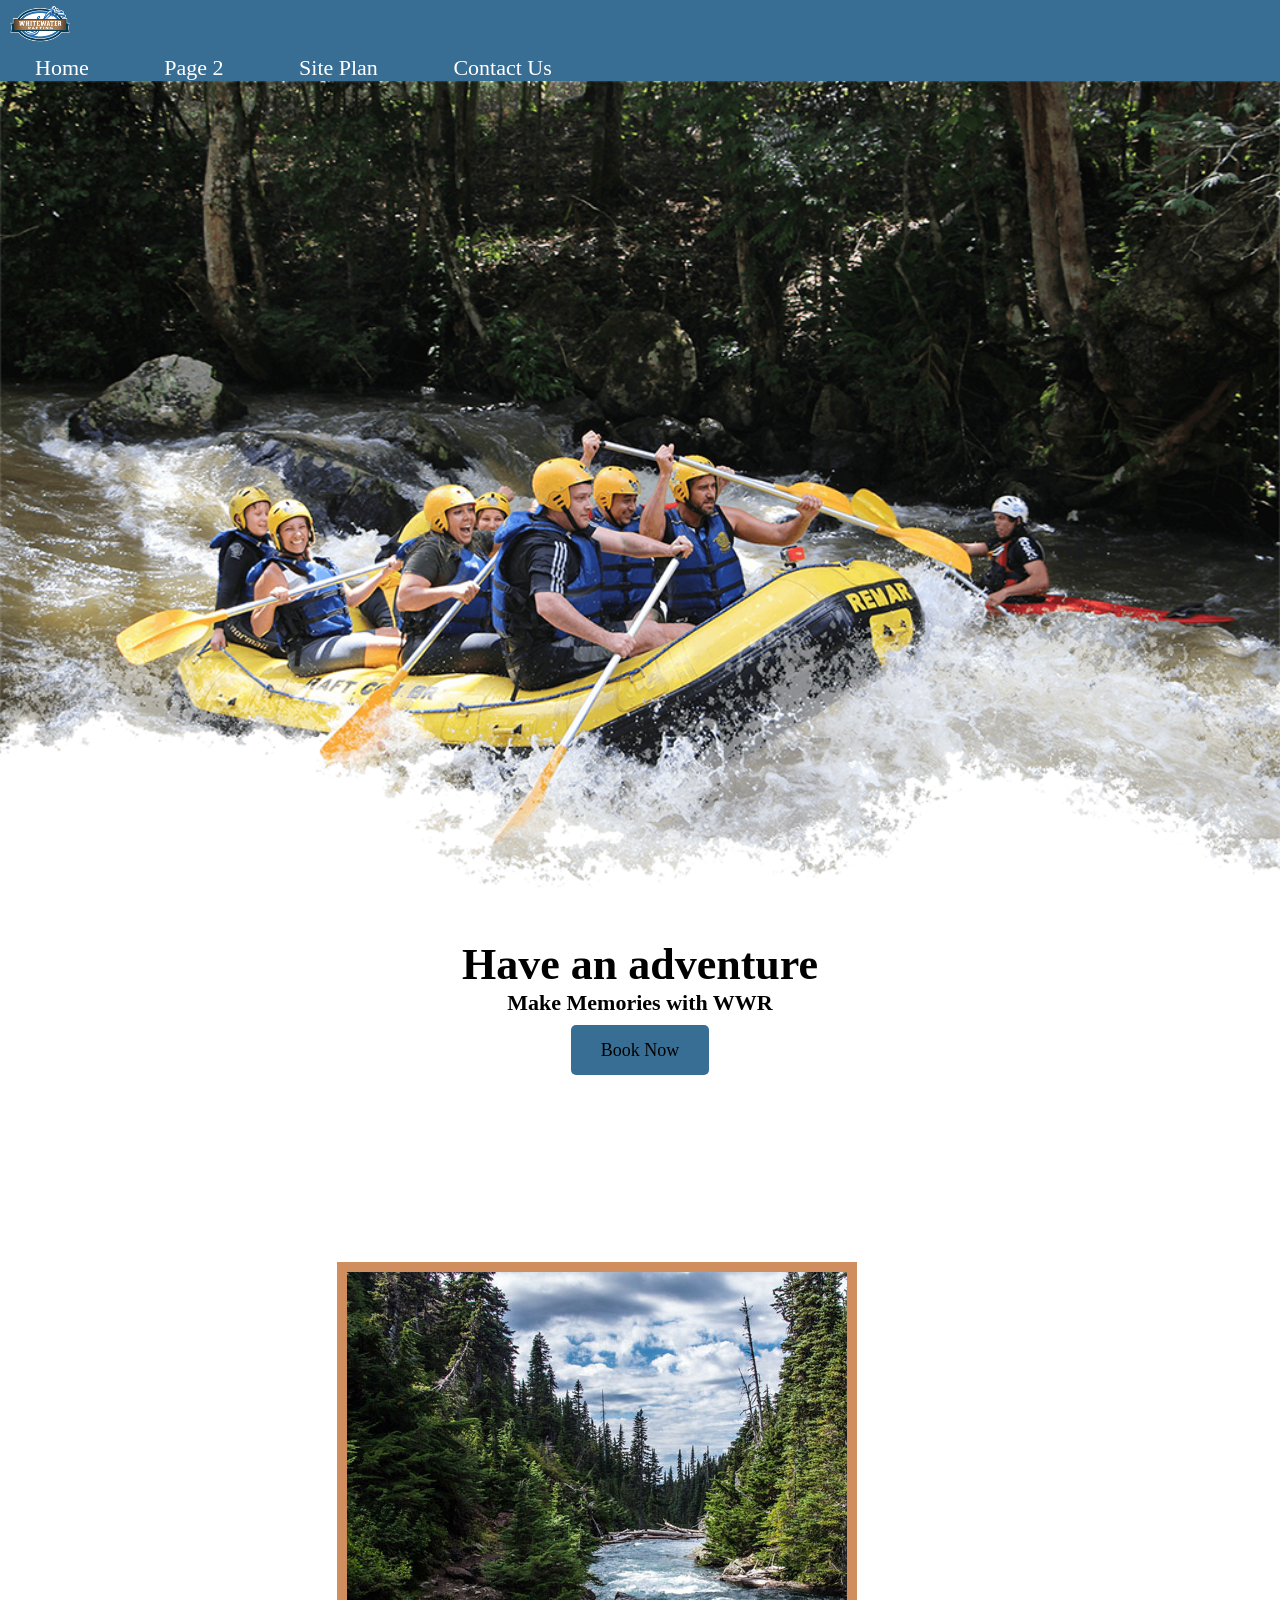
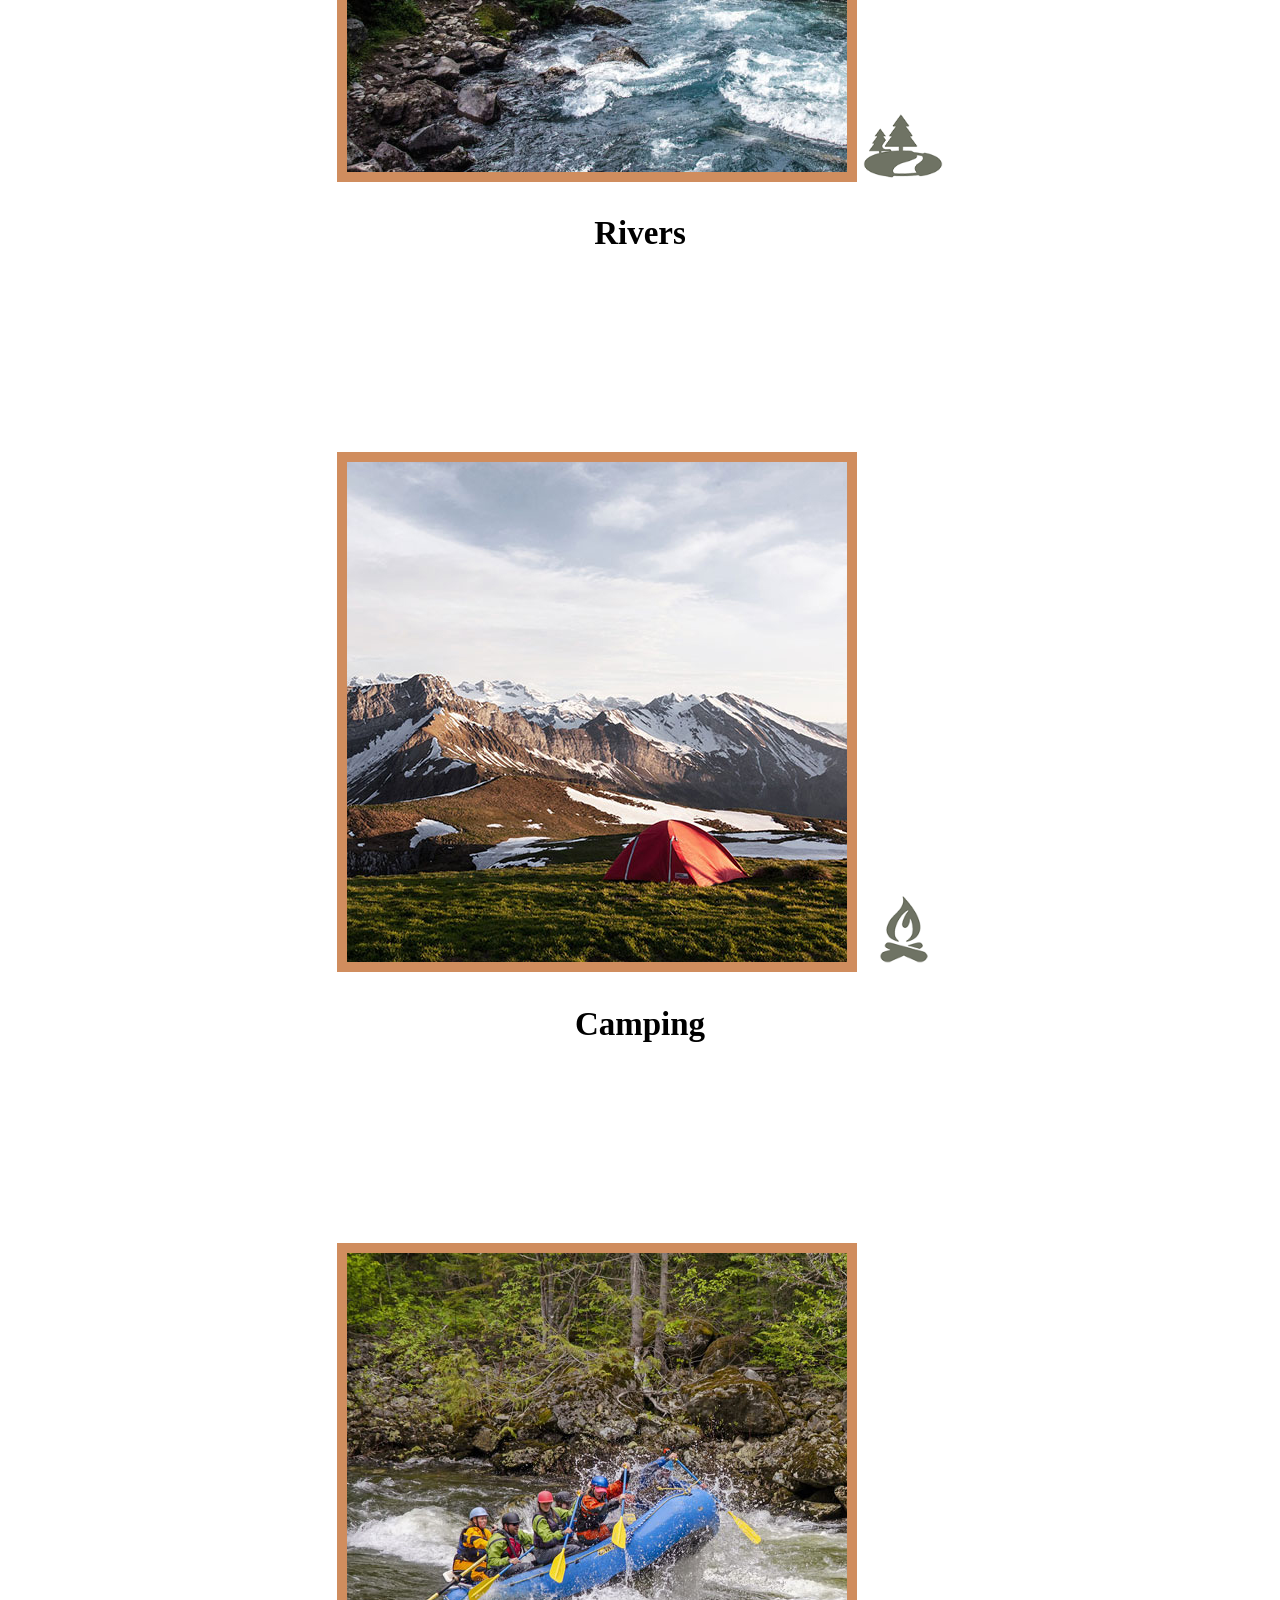
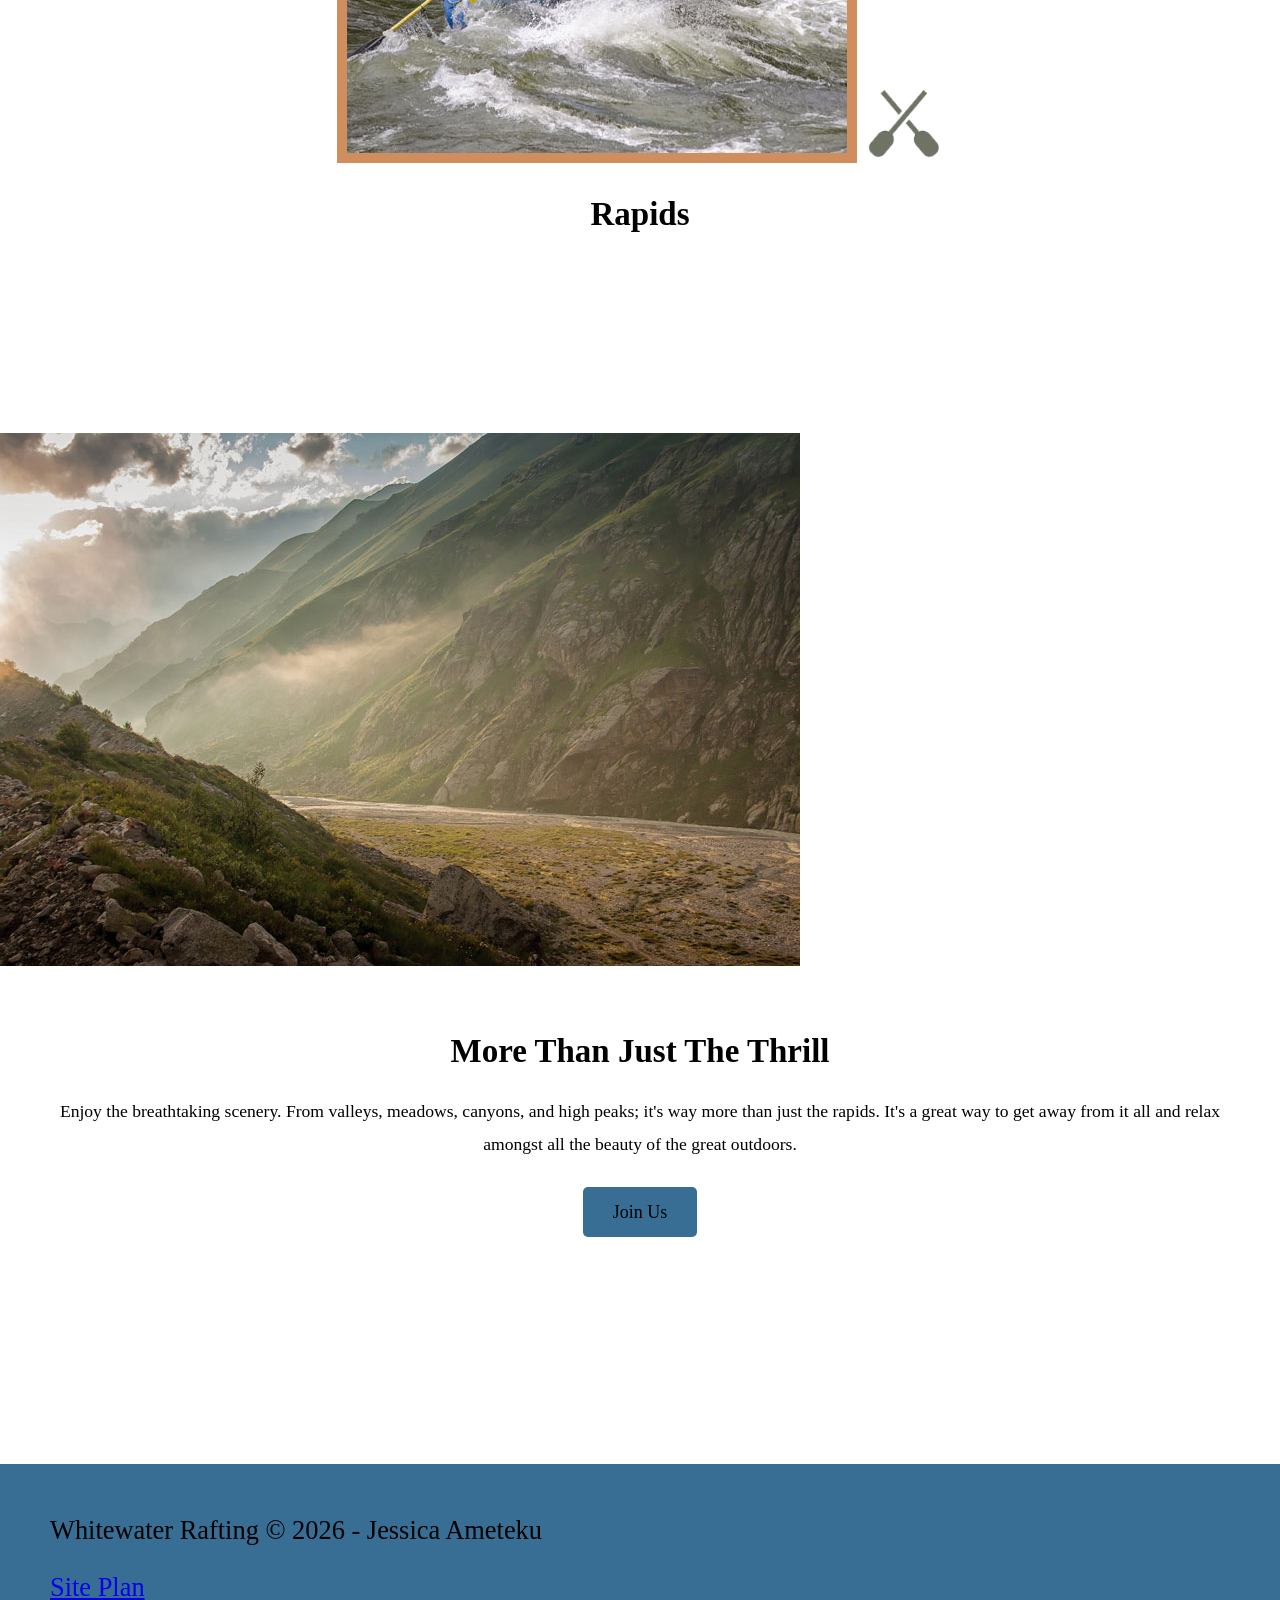
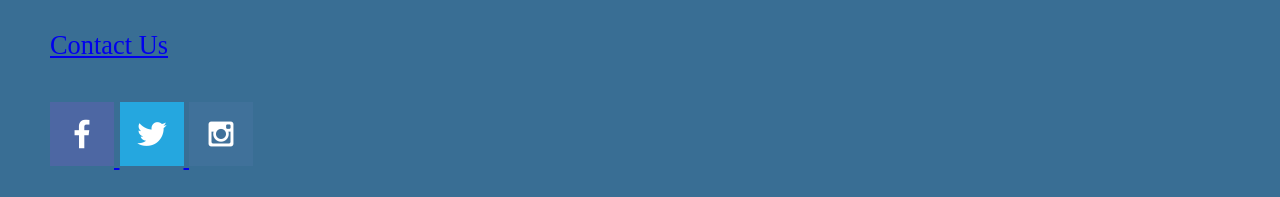
==== wwr/index.html @ f1522dd0 "first commit" ====
<!DOCTYPE html>
<html lang="en">
<head>
    <meta charset="UTF-8">
    <meta name="viewport" content="width=device-width, initial-scale=1.0">
    <title>Whitewater Rafting|Adventures| Home</title>
    <link rel="stylesheet" href="styles/style.css">
</head>
<body>
    <div id="content">
    <header>
        <a id="logo_link" href="index.html">
            <img width='250' class="logo" src="images/wwr_logo.png" alt="WWR_Logo">
        </a>
        <nav>
            <a href="index.html">Home</a>
            <a href="#">Page 2</a>
            <a href="site-plan-rafting.html">Site Plan</a>
            <a href="conctactus.html">Contact Us</a>
        </nav>
    </header>
    <div id="hero-box">
        <img id="hero-img" src="images/hero.png" alt="People enjoying whitewater rafting">
    </div>
    <section id="hero-msg" >
        <h1 class="home-title"> Have an adventure</h1>
        <h4> Make Memories with WWR </h4>
        <div class="button-box">
            <a class="book" href="contactus.html"> Book Now</a>
    </div>
    </section>
    <main class="home-grid">
    <section class="rivers-card">
        <img class="card-img" src="images/rivers.jpg" alt="river in forest">
        <img class="icon" src="images/river_icon.png" alt="river icon">
        <h2>Rivers</h2>
    </section>
    <section class="camping-card">
        <img class="card-img" src="images/camping.jpg" alt="tent in mountains">
        <img class="icon" src="images/fire_icon.png" alt="fire icon">
        <h2>Camping</h2>
    </section>
    <section class="rapids-card">
        <img class="card-img" src="images/rapids.jpg" alt="rafting boat">
        <img class="icon" src="images/oars.png" alt="oars icon">
        <h2>Rapids</h2>
    </section>
    <img class="mountains" src="images/mountains.jpg" alt="Misty mountains">
    <section class="msg">
        <h2>More Than Just The Thrill</h2>
        <p>Enjoy the breathtaking scenery. From valleys, meadows, canyons, and high peaks; it's way more than just the rapids. It's a great way to get away from it all and relax amongst all the beauty of the great outdoors. </p>
        <a class='join' href="rivers.html">Join Us</a>
</section>

</main>

<footer>
    <p>Whitewater Rafting &copy; 2026 - Jessica Ameteku</p>
    <p><a href="site-plan-rafting.html">Site Plan</a></p>
    <p><a href="contactus.html">Contact Us</a></p>
    <div class="social">
        <a href="https://facebook.com" target="_blank">
            <img src="images/facebook.png" alt="fb icon">
        </a>
        <a href="https://twitter.com" target="_blank">
            <img src="images/twitter.png" alt="twitter icon">
        </a>
        <a href="https://instagram.com" target="_blank">
            <img src="images/instagram.png" alt="instagram icon">
        </a>
</div>
</footer>
    </div>
</body>
</html>
---- wwr/styles/style.css ----
#content {
    max-width: 1600px;
    margin: 0 auto;
}
#hero-msg h1, #hero-msg h4 {
    text-align: center;
    background-color: white;
    margin: 0px;
}
.button-box {
    text-align: center;
    margin-top: 20px;
}
main section {
    text-align: center;
}

body {
    background-color: white;
    font-family: "Google Sans";
    font-size: 22px;
    margin: 0;
    padding: 0;
}
header {
    background-color: #396E94;
}
nav a:hover {
    background-color: black;
}
.home-title {
    background-color: #396E94;
    font-family: "Source Serif 4", serif;
    font-size: 2em;
    margin-top: 10px;
}

h4 {
    margin: 0px;
}
.book, .join {
    background-color: #396E94;
    color: black;
    text-decoration: none; 
    font-size: 18px;
    padding: 15px 30px; 
    margin-top: 50px;
    border-radius: 5px;
}

.book:hover, .join:hover {
    background-color: white;
}

.msg {
    background-color: white;
    line-height: 1.5em;
    padding: 35px;
}
.msg h2{
    font-family: "Source Serif 4", Serif;
}
.msg p {
    font-size: 0.8em;
    padding-bottom: 15px;
}
footer {
    background-color: #396E94;
    padding: 25px 50px;
     margin-top: 200px;
}
footer a {
    background-color: #396E94;
}
footer a:hover {
    background-color: white;
}
#background {
    height: 725px;
    background-color: white;
}
.logo {
    width: 80px;
}
.icon {
    width: 80px;
    padding-top: 10px;
}
#hero-img {
    width: 100%;
}
nav a {
    text-align: center;
    color: white;
    text-decoration: none;
    padding: 35px;
}  
footer p {
    font-size: 1.2em;
}    
footer p a:hover {
    text-decoration: underline;
}    
footer .social img {
    padding-top: 15px;
    background-color: #0000 ;
}
#logo_link {
    padding-top: 5px;
}
.rivers-card, .camping-card, .rapids-card {
    margin: 200px 0;
}
.card-img{
    border:10px solid #d08d5e;
}
main section img{
    box-sizing: border-box;
}
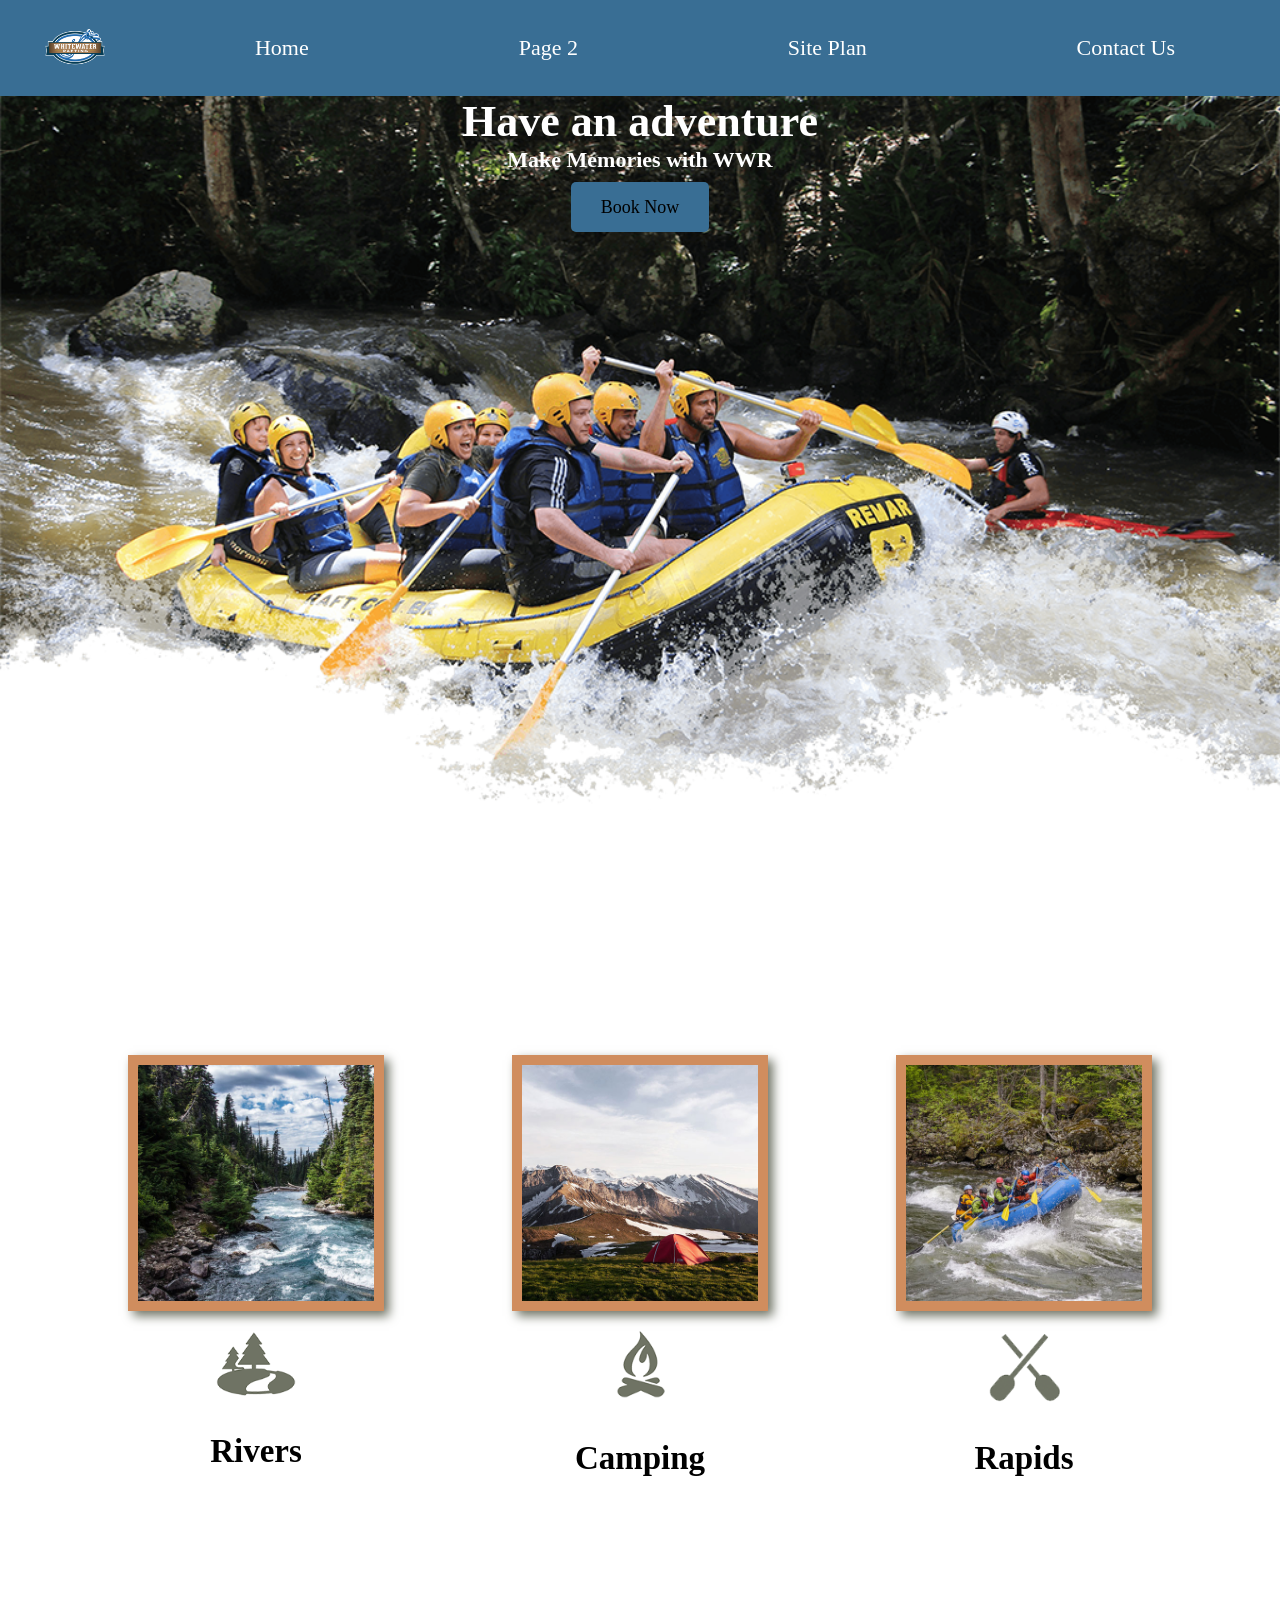
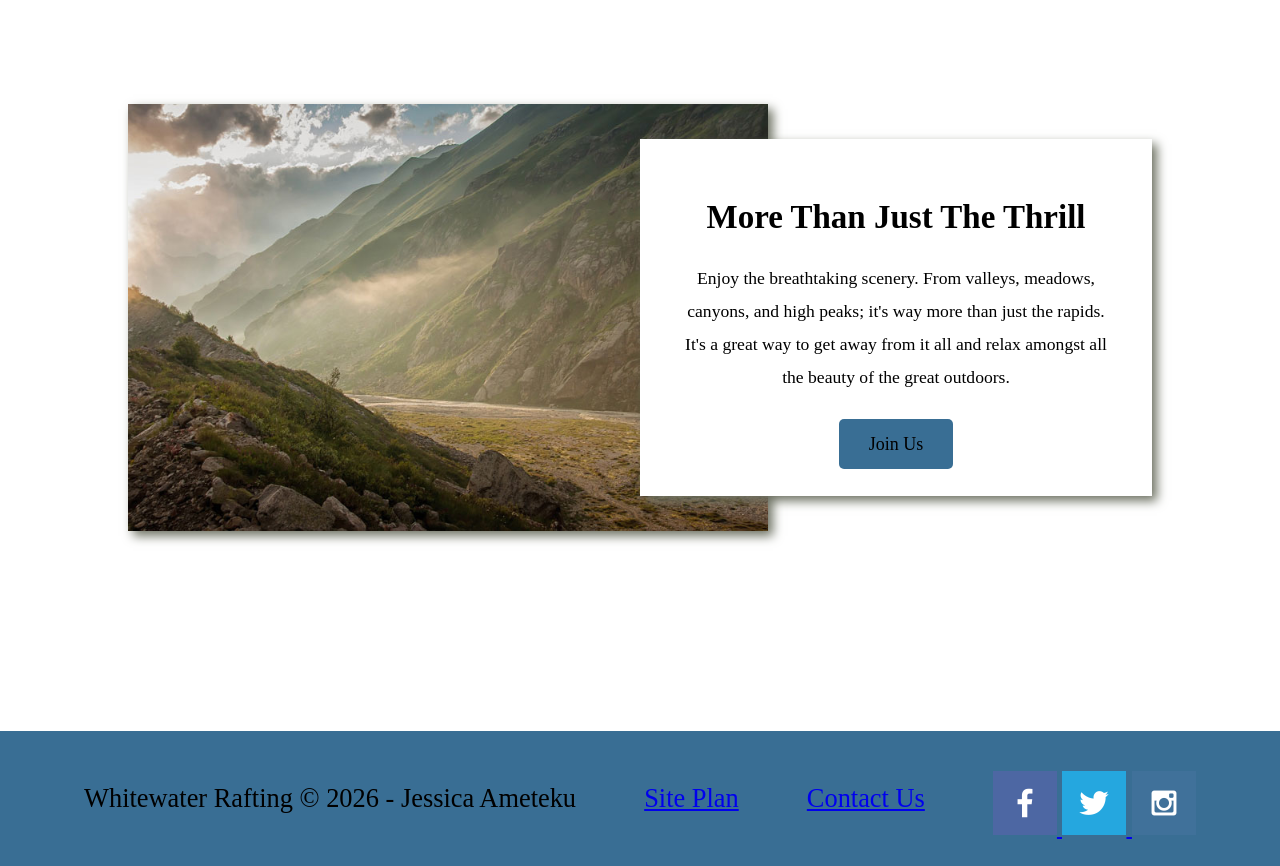
==== commit 72f27c3b: "wwr homepage grid" ====
--- a/wwr/index.html
+++ b/wwr/index.html
@@ -19,16 +19,18 @@
             <a href="conctactus.html">Contact Us</a>
         </nav>
     </header>
-    <div id="hero-box">
-        <img id="hero-img" src="images/hero.png" alt="People enjoying whitewater rafting">
+    <div id="hero">
+        <div id="hero-box">
+            <img id="hero-img" src="images/hero.png" alt="People enjoying whitewater rafting">
     </div>
     <section id="hero-msg" >
-        <h1 class="home-title"> Have an adventure</h1>
-        <h4> Make Memories with WWR </h4>
+         <h1 class="home-title"> Have an adventure</h1>
+        <h4>Make Memories with WWR </h4>
         <div class="button-box">
             <a class="book" href="contactus.html"> Book Now</a>
+        </div>
+        </section>
     </div>
-    </section>
     <main class="home-grid">
     <section class="rivers-card">
         <img class="card-img" src="images/rivers.jpg" alt="river in forest">
--- a/wwr/styles/style.css
+++ b/wwr/styles/style.css
@@ -2,9 +2,16 @@
     max-width: 1600px;
     margin: 0 auto;
 }
-#hero-msg h1, #hero-msg h4 {
-    text-align: center;
-    background-color: white;
+#hero-msg h1 {
+    text-align: center;
+    background-color: transparent;
+    color: white;
+    margin: 0px;
+}
+ #hero-msg h4 {
+    text-align: center;
+    background-color: transparent;
+    color: white;
     margin: 0px;
 }
 .button-box {
@@ -24,17 +31,21 @@
 }
 header {
     background-color: #396E94;
+    display: grid;
+    grid-template-columns: 150px auto;
 }
 nav a:hover {
     background-color: black;
 }
 .home-title {
-    background-color: #396E94;
     font-family: "Source Serif 4", serif;
     font-size: 2em;
     margin-top: 10px;
 }
-
+.home-grid {
+    display: grid;
+    grid-template-columns: repeat(10, 1fr);
+}
 h4 {
     margin: 0px;
 }
@@ -56,6 +67,9 @@
     background-color: white;
     line-height: 1.5em;
     padding: 35px;
+    grid-column: 6/10;
+    grid-row: 6/7;
+    box-shadow: 5px 5px 10px #6f7364;
 }
 .msg h2{
     font-family: "Source Serif 4", Serif;
@@ -68,6 +82,9 @@
     background-color: #396E94;
     padding: 25px 50px;
      margin-top: 200px;
+    display: flex;
+    justify-content: space-around;
+    align-items: center;
 }
 footer a {
     background-color: #396E94;
@@ -78,6 +95,8 @@
 #background {
     height: 725px;
     background-color: white;
+    grid-column: 1/11;
+    grid-row: 4/9;
 }
 .logo {
     width: 80px;
@@ -86,8 +105,27 @@
     width: 80px;
     padding-top: 10px;
 }
+#hero {
+    display: grid;
+    grid-template-columns: 1fr 3fr 1fr;
+    margin-top: -100px;
+}
+#hero-box {
+    grid-column: 1/4;
+    grid-row: 1/3;
+    z-index: -1;
+}
 #hero-img {
     width: 100%;
+}
+#hero-msg {
+    grid-column: 2/3;
+    grid-row: 1/2;
+    margin-top: 100px;
+}
+nav {
+    display: flex;
+    justify-content: space-around;
 }
 nav a {
     text-align: center;
@@ -107,13 +145,88 @@
 }
 #logo_link {
     padding-top: 5px;
+    justify-self: center;
+    align-self: center;
 }
 .rivers-card, .camping-card, .rapids-card {
     margin: 200px 0;
 }
 .card-img{
     border:10px solid #d08d5e;
+    transition: transform .5s;
+    box-shadow: 5px 5px 10px #6f7364;
+}
+.card-img:hover {
+    opacity: 0.6;
+    transform: scale(1.1);
+}
+.mountains { 
+    grid-column: 2/7;
+    grid-row: 5/8;
+    box-shadow:5px 5px 10px #6f7364;
+}
+.card-img, .mountains {
+    width: 100%;
 }
 main section img{
     box-sizing: border-box;
 }
+.rivers-card {
+    grid-column: 2/4;
+    grid-row: 2/3;
+}
+.camping-card {
+    grid-column: 5/7;
+    grid-row: 2/3;
+}
+
+.rapids-card {
+    grid-column: 8/10;
+    grid-row: 2/3;
+}
+@media screen and (max-width: 900px) {
+    #hero, .home-grid {
+        display:block;
+        height: auto;
+    }
+    nav,footer {
+        flex-direction: column;
+    }
+    nav a {
+        display: block;
+        padding: 15px;
+    }
+    #hero {
+        margin-top: 0;
+    }
+    #hero-msg {
+        margin-top: 0;
+    }
+    #hero-msg h1 {
+        color: #6f7364;
+    }
+    #hero-msg h4 {
+        display: none;
+    }
+    .home-title {
+        font-size: 25px;
+    }
+    .rivers-card, .camping-card, .rapids-card {
+        margin: 50px auto;
+        width: 60%;
+    }
+
+    #background {
+        display: none;
+    }
+
+    .mountains, .msg {
+        width: 80%;
+        display: block;
+        margin: 0 auto;
+    }
+
+    footer {
+        margin-top: 25px;
+    } 
+}
